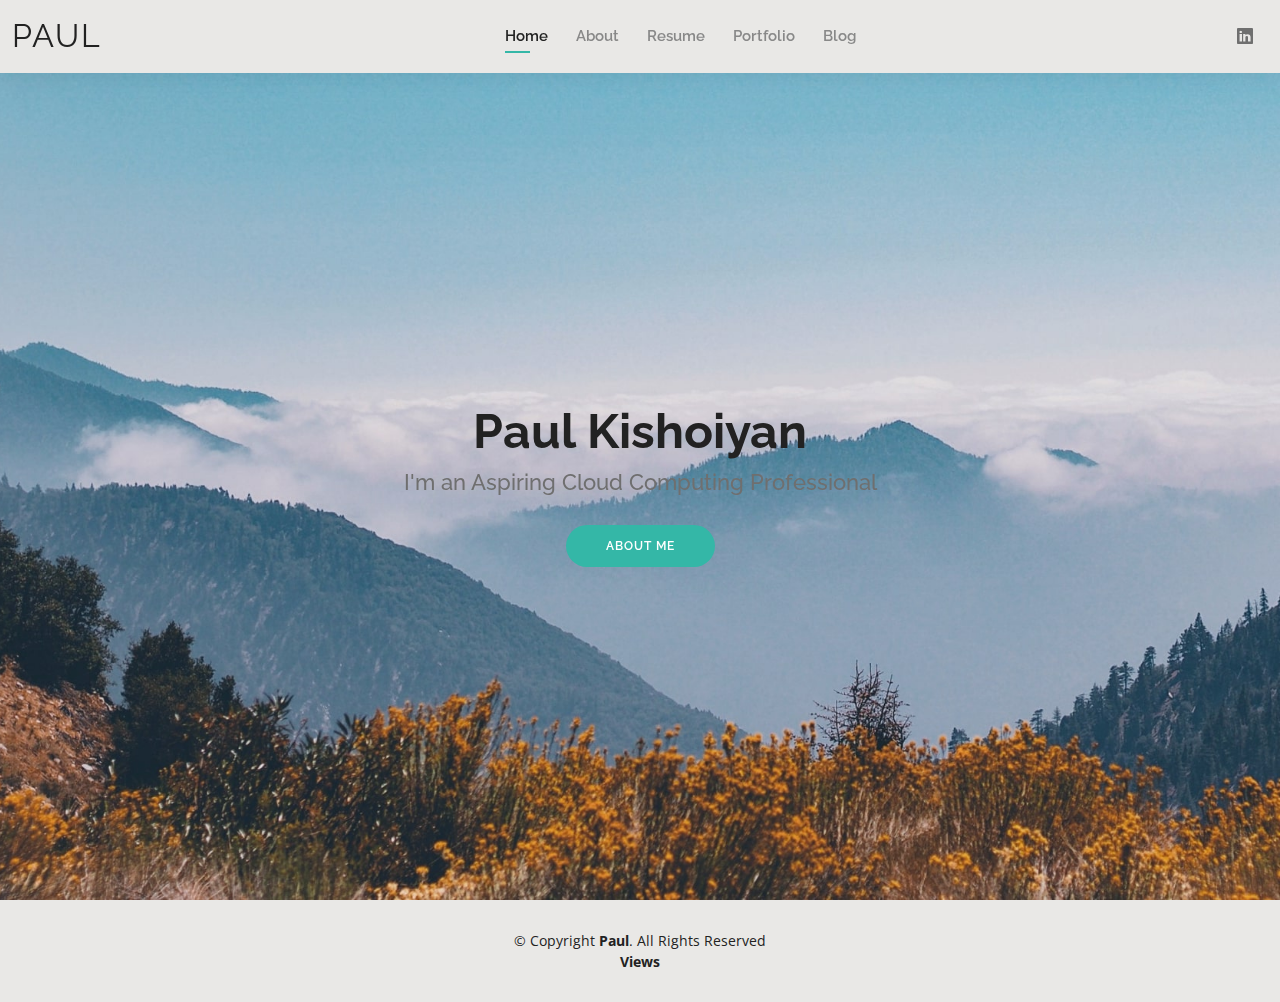
==== Front-end/index.html @ 2d4129be "initial commit" ====
<!DOCTYPE html>
<html lang="en">

<head>
  <meta charset="utf-8">
  <meta content="width=device-width, initial-scale=1.0" name="viewport">

  <title>Paul Kishoiyan</title>
  <meta content="" name="description">
  <meta content="" name="keywords">

  <!-- Favicons -->
  <link href="assets/img/favicon.png" rel="icon">
  <link href="assets/img/apple-touch-icon.png" rel="apple-touch-icon">

  <!-- Google Fonts -->
  <link href="https://fonts.googleapis.com/css?family=Open+Sans:300,300i,400,400i,600,600i,700,700i|Raleway:300,300i,400,400i,500,500i,600,600i,700,700i|Poppins:300,300i,400,400i,500,500i,600,600i,700,700i" rel="stylesheet">

  <!-- Vendor CSS Files -->
  <link href="assets/vendor/aos/aos.css" rel="stylesheet">
  <link href="assets/vendor/bootstrap/css/bootstrap.min.css" rel="stylesheet">
  <link href="assets/vendor/bootstrap-icons/bootstrap-icons.css" rel="stylesheet">
  <link href="assets/vendor/boxicons/css/boxicons.min.css" rel="stylesheet">
  <link href="assets/vendor/glightbox/css/glightbox.min.css" rel="stylesheet">
  <link href="assets/vendor/swiper/swiper-bundle.min.css" rel="stylesheet">

  <!--  Main CSS File -->
  <link href="assets/css/style.css" rel="stylesheet">
</head>

<body>
  

  <!-- ======= Header ======= -->
  <header id="header" class="fixed-top">
    <div class="container-fluid d-flex justify-content-between align-items-center">

      <h1 class="logo me-auto me-lg-0"><a href="index.html">Paul</a></h1>
      <!-- Uncomment below if you prefer to use an image logo -->
      <!-- <a href="index.html" class="logo"><img src="assets/img/logo.png" alt="" class="img-fluid"></a>-->

      <nav id="navbar" class="navbar order-last order-lg-0">
        <ul>
          <li><a class="active" href="index.html">Home</a></li>
          <li><a href="about.html">About</a></li>
          <li><a href="resume.html">Resume</a></li>
          
          
          <li><a href="portfolio.html">Portfolio</a></li>
          <li><a href="blog.html">Blog</a></li>
        </ul>
        <i class="bi bi-list mobile-nav-toggle"></i>
      </nav><!-- .navbar -->

      <div class="header-social-links">
        <!-- <a href="#" class="twitter"><i class="bi bi-twitter"></i></a> -->
        <!-- <a href="#" class="facebook"><i class="bi bi-facebook"></i></a> -->
        <!-- <a href="#" class="instagram"><i class="bi bi-instagram"></i></a> -->
        <a href="https://www.linkedin.com/in/paulkishoiyan/" target="_blank" class="linkedin"><i class="bi bi-linkedin"></i></i></a>
        </div>

    </div>

  </header><!-- End Header -->

  <!-- ======= Hero Section ======= -->
  <section id="hero" class="d-flex align-items-center">
    <div class="container d-flex flex-column align-items-center" data-aos="zoom-in" data-aos-delay="100">
      <h1>Paul Kishoiyan</h1>
      <h2>I'm an Aspiring Cloud Computing Professional</h2>
      <a href="about.html" class="btn-about">About Me</a>
    </div>
    



  </section><!-- End Hero -->

  <!-- ======= Footer ======= -->
  <footer id="footer">
    <div class="container">
      <div class="copyright">
        &copy; Copyright <strong><span>Paul</span></strong>. All Rights Reserved
      </div>
    </div>
    <div class="counter-number"><strong>Views</strong>
      

    </div>
  </footer><!-- End  Footer -->

  <div id="preloader"></div>
  <a href="#" class="back-to-top d-flex align-items-center justify-content-center"><i class="bi bi-arrow-up-short"></i></a>

  <!-- Vendor JS Files -->
  <script src="assets/vendor/purecounter/purecounter_vanilla.js"></script>
  <script src="assets/vendor/aos/aos.js"></script>
  <script src="assets/vendor/bootstrap/js/bootstrap.bundle.min.js"></script>
  <script src="assets/vendor/glightbox/js/glightbox.min.js"></script>
  <script src="assets/vendor/isotope-layout/isotope.pkgd.min.js"></script>
  <script src="assets/vendor/swiper/swiper-bundle.min.js"></script>
  <script src="assets/vendor/waypoints/noframework.waypoints.js"></script>
  <script src="assets/vendor/php-email-form/validate.js"></script>

  <!-- Template Main JS File -->
  <script src="assets/js/main.js"></script>
 

</body>

</html>
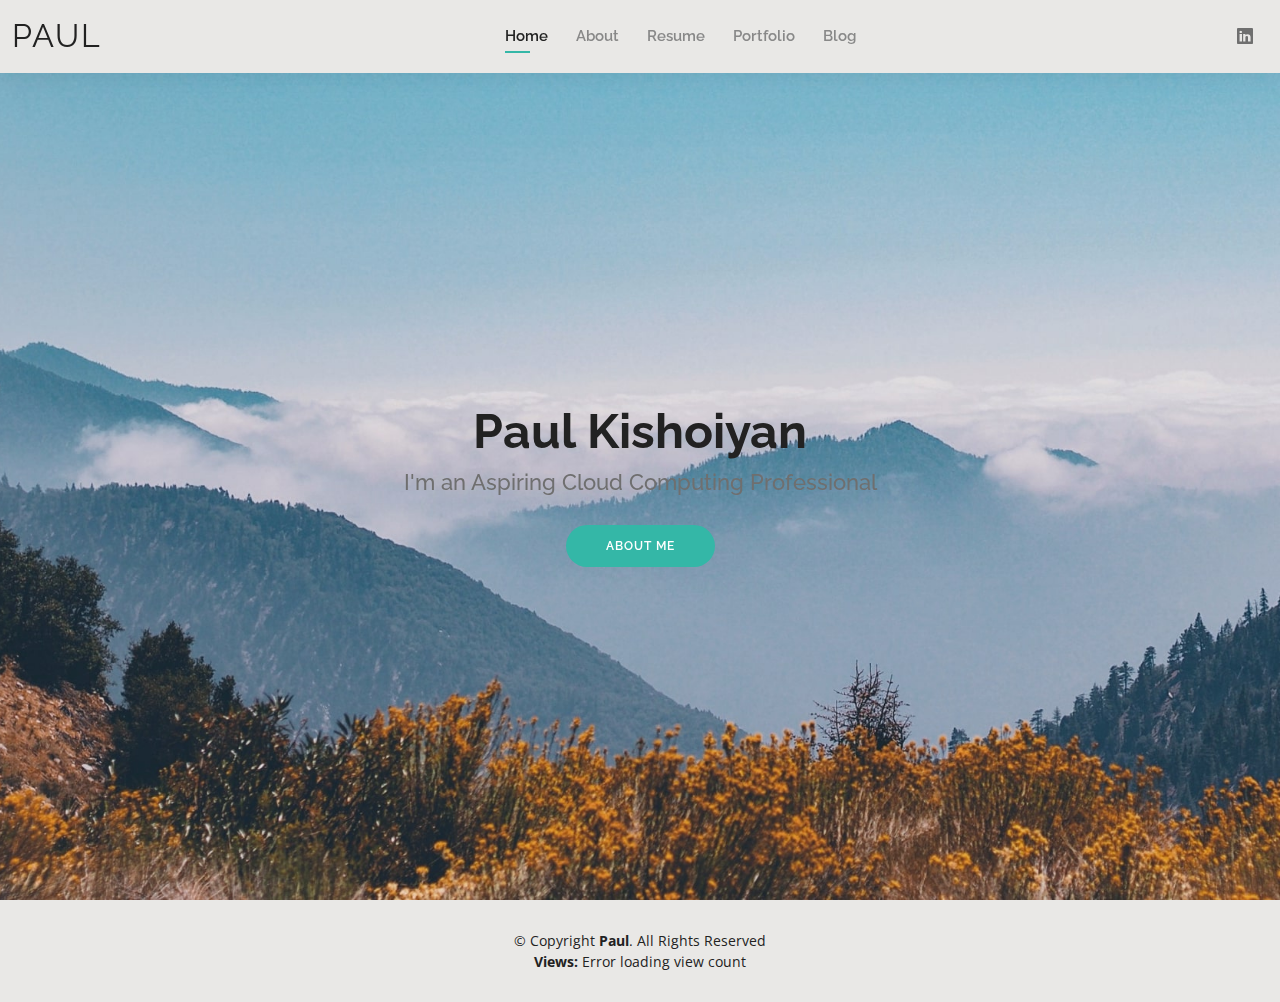
==== commit 08cbf83a: "added view display for index.html" ====
--- a/Front-end/index.html
+++ b/Front-end/index.html
@@ -76,22 +76,21 @@
 
   </section><!-- End Hero -->
 
-  <!-- ======= Footer ======= -->
+  <!-- Footer with Views Counter -->
   <footer id="footer">
     <div class="container">
       <div class="copyright">
         &copy; Copyright <strong><span>Paul</span></strong>. All Rights Reserved
       </div>
     </div>
-    <div class="counter-number"><strong>Views</strong>
-      
-
+    <div class="counter-number">
+      <strong>Views:</strong> <span id="views">Loading...</span>
     </div>
-  </footer><!-- End  Footer -->
-
+  </footer>
   <div id="preloader"></div>
   <a href="#" class="back-to-top d-flex align-items-center justify-content-center"><i class="bi bi-arrow-up-short"></i></a>
 
+  
   <!-- Vendor JS Files -->
   <script src="assets/vendor/purecounter/purecounter_vanilla.js"></script>
   <script src="assets/vendor/aos/aos.js"></script>
@@ -102,6 +101,10 @@
   <script src="assets/vendor/waypoints/noframework.waypoints.js"></script>
   <script src="assets/vendor/php-email-form/validate.js"></script>
 
+  <!-- View Count Script (Only for Index Page) -->
+  <script src="assets/js/view_count.js"></script>
+
+
   <!-- Template Main JS File -->
   <script src="assets/js/main.js"></script>
  
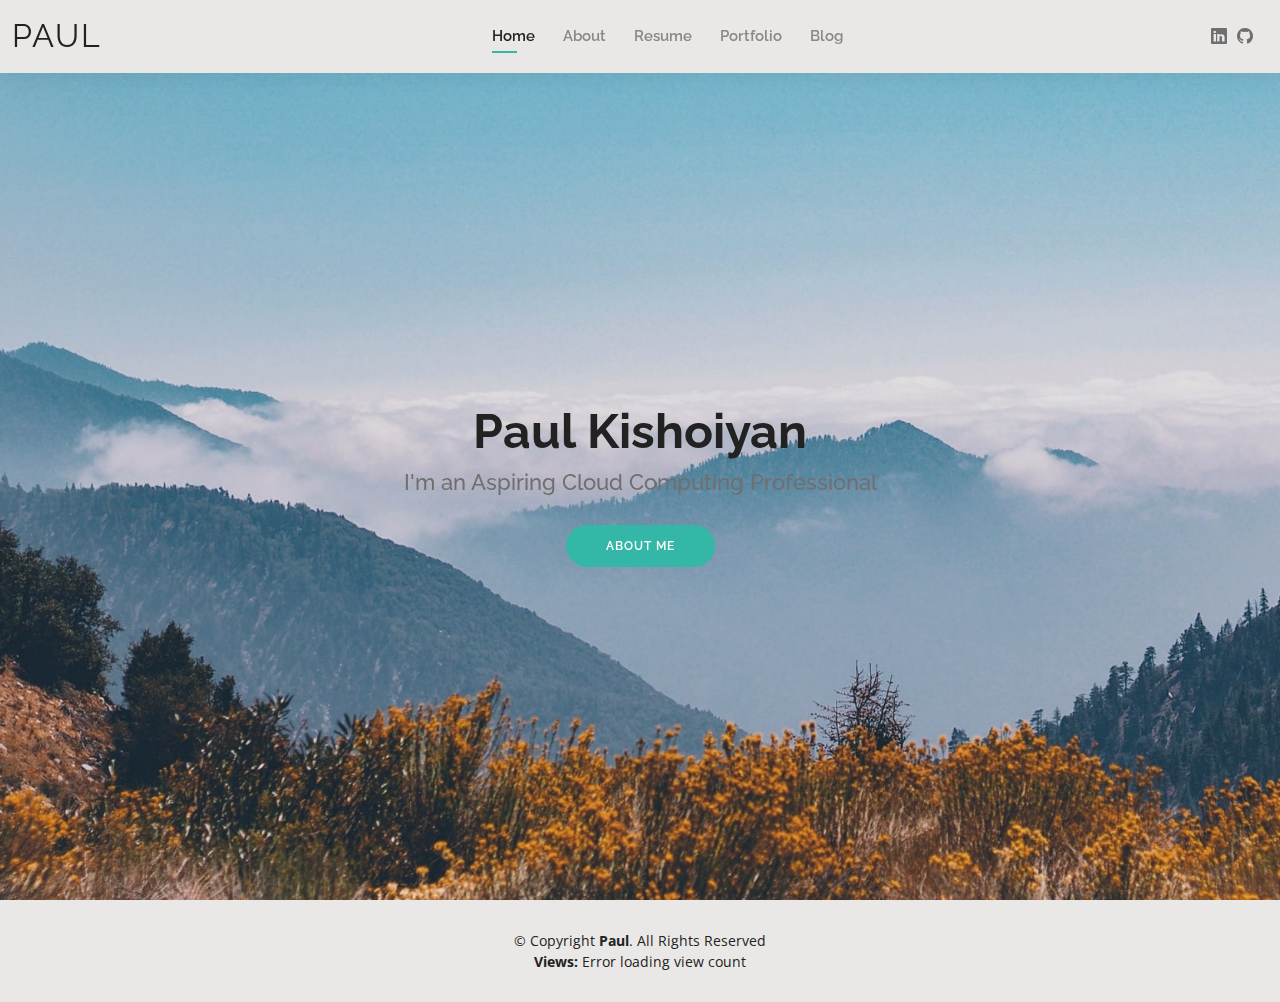
==== commit 716f4664: "added github links" ====
--- a/Front-end/index.html
+++ b/Front-end/index.html
@@ -56,9 +56,10 @@
         <!-- <a href="#" class="twitter"><i class="bi bi-twitter"></i></a> -->
         <!-- <a href="#" class="facebook"><i class="bi bi-facebook"></i></a> -->
         <!-- <a href="#" class="instagram"><i class="bi bi-instagram"></i></a> -->
-        <a href="https://www.linkedin.com/in/paulkishoiyan/" target="_blank" class="linkedin"><i class="bi bi-linkedin"></i></i></a>
+        <a href="https://linkedin.com/in/paulkapolonto" class="linkedin"><i class="bi bi-linkedin"></i></a>
+        <a href="https://github.com/SHOIYAN" class="github"><i class="bi bi-github"></i></a>
+
         </div>
-
     </div>
 
   </header><!-- End Header -->
--- a/Front-end/assets/css/style.css
+++ b/Front-end/assets/css/style.css
@@ -675,89 +675,6 @@
 }
 
 /*--------------------------------------------------------------
-# Testimonials
---------------------------------------------------------------*/
-.testimonials .section-header {
-  margin-bottom: 40px;
-}
-
-.testimonials .testimonials-carousel,
-.testimonials .testimonials-slider {
-  overflow: hidden;
-}
-
-.testimonials .testimonial-item {
-  text-align: center;
-}
-
-.testimonials .testimonial-item .testimonial-img {
-  width: 120px;
-  border-radius: 50%;
-  border: 4px solid #fff;
-  margin: 0 auto;
-}
-
-.testimonials .testimonial-item h3 {
-  font-size: 20px;
-  font-weight: bold;
-  margin: 10px 0 5px 0;
-  color: #111;
-}
-
-.testimonials .testimonial-item h4 {
-  font-size: 14px;
-  color: #999;
-  margin: 0 0 15px 0;
-}
-
-.testimonials .testimonial-item .quote-icon-left,
-.testimonials .testimonial-item .quote-icon-right {
-  color: #c8efea;
-  font-size: 26px;
-}
-
-.testimonials .testimonial-item .quote-icon-left {
-  display: inline-block;
-  left: -5px;
-  position: relative;
-}
-
-.testimonials .testimonial-item .quote-icon-right {
-  display: inline-block;
-  right: -5px;
-  position: relative;
-  top: 10px;
-}
-
-.testimonials .testimonial-item p {
-  font-style: italic;
-  margin: 0 auto 15px auto;
-}
-
-@media (min-width: 992px) {
-  .testimonials .testimonial-item p {
-    width: 80%;
-  }
-}
-
-.testimonials .swiper-pagination {
-  margin-top: 20px;
-  position: relative;
-}
-
-.testimonials .swiper-pagination .swiper-pagination-bullet {
-  width: 12px;
-  height: 12px;
-  background-color: #fff;
-  opacity: 1;
-  border: 1px solid #34b7a7;
-}
-
-.testimonials .swiper-pagination .swiper-pagination-bullet-active {
-  background-color: #34b7a7;
-}
-
-/*--------------------------------------------------------------
 # Resume
 --------------------------------------------------------------*/
 .resume .resume-title {
@@ -818,7 +735,7 @@
   border: 2px solid #34b7a7;
 }
 
-/*--------------------------------------------------------------
+/* --------------------------------------------------------------
 # Services
 --------------------------------------------------------------*/
 .services .icon-box {
@@ -1135,144 +1052,6 @@
 }
 
 /*--------------------------------------------------------------
-# Contact
---------------------------------------------------------------*/
-.contact .info {
-  width: 100%;
-  background: #fff;
-}
-
-.contact .info i {
-  font-size: 20px;
-  color: #34b7a7;
-  float: left;
-  width: 44px;
-  height: 44px;
-  background: #effbf9;
-  display: flex;
-  justify-content: center;
-  align-items: center;
-  border-radius: 50px;
-  transition: all 0.3s ease-in-out;
-}
-
-.contact .info h4 {
-  padding: 0 0 0 60px;
-  font-size: 22px;
-  font-weight: 600;
-  margin-bottom: 5px;
-  color: #222222;
-}
-
-.contact .info p {
-  padding: 0 0 0 60px;
-  margin-bottom: 0;
-  font-size: 14px;
-  color: #555555;
-}
-
-.contact .info .email,
-.contact .info .phone {
-  margin-top: 40px;
-}
-
-.contact .info .email:hover i,
-.contact .info .address:hover i,
-.contact .info .phone:hover i {
-  background: #34b7a7;
-  color: #fff;
-}
-
-.contact .php-email-form {
-  width: 100%;
-  background: #fff;
-}
-
-.contact .php-email-form .form-group {
-  padding-bottom: 8px;
-}
-
-.contact .php-email-form .error-message {
-  display: none;
-  color: #fff;
-  background: #ed3c0d;
-  text-align: center;
-  padding: 15px;
-  font-weight: 600;
-}
-
-.contact .php-email-form .sent-message {
-  display: none;
-  color: #fff;
-  background: #18d26e;
-  text-align: center;
-  padding: 15px;
-  font-weight: 600;
-}
-
-.contact .php-email-form .loading {
-  display: none;
-  background: #fff;
-  text-align: center;
-  padding: 15px;
-}
-
-.contact .php-email-form .loading:before {
-  content: "";
-  display: inline-block;
-  border-radius: 50%;
-  width: 24px;
-  height: 24px;
-  margin: 0 10px -6px 0;
-  border: 3px solid #18d26e;
-  border-top-color: #eee;
-  animation: animate-loading 1s linear infinite;
-}
-
-.contact .php-email-form input,
-.contact .php-email-form textarea {
-  border-radius: 4px;
-  box-shadow: none;
-  font-size: 14px;
-}
-
-.contact .php-email-form input:focus,
-.contact .php-email-form textarea:focus {
-  border-color: #34b7a7;
-}
-
-.contact .php-email-form input {
-  height: 44px;
-}
-
-.contact .php-email-form textarea {
-  padding: 10px 12px;
-}
-
-.contact .php-email-form button[type=submit] {
-  background: #34b7a7;
-  border: 0;
-  padding: 10px 30px 12px 30px;
-  color: #fff;
-  transition: 0.4s;
-  border-radius: 50px;
-}
-
-.contact .php-email-form button[type=submit]:hover {
-  background: #3dc8b7;
-}
-
-@keyframes animate-loading {
-  0% {
-    transform: rotate(0deg);
-  }
-
-  100% {
-    transform: rotate(360deg);
-  }
-}
-
-/*--------------------------------------------------------------
 # Footer
 --------------------------------------------------------------*/
 #footer {
